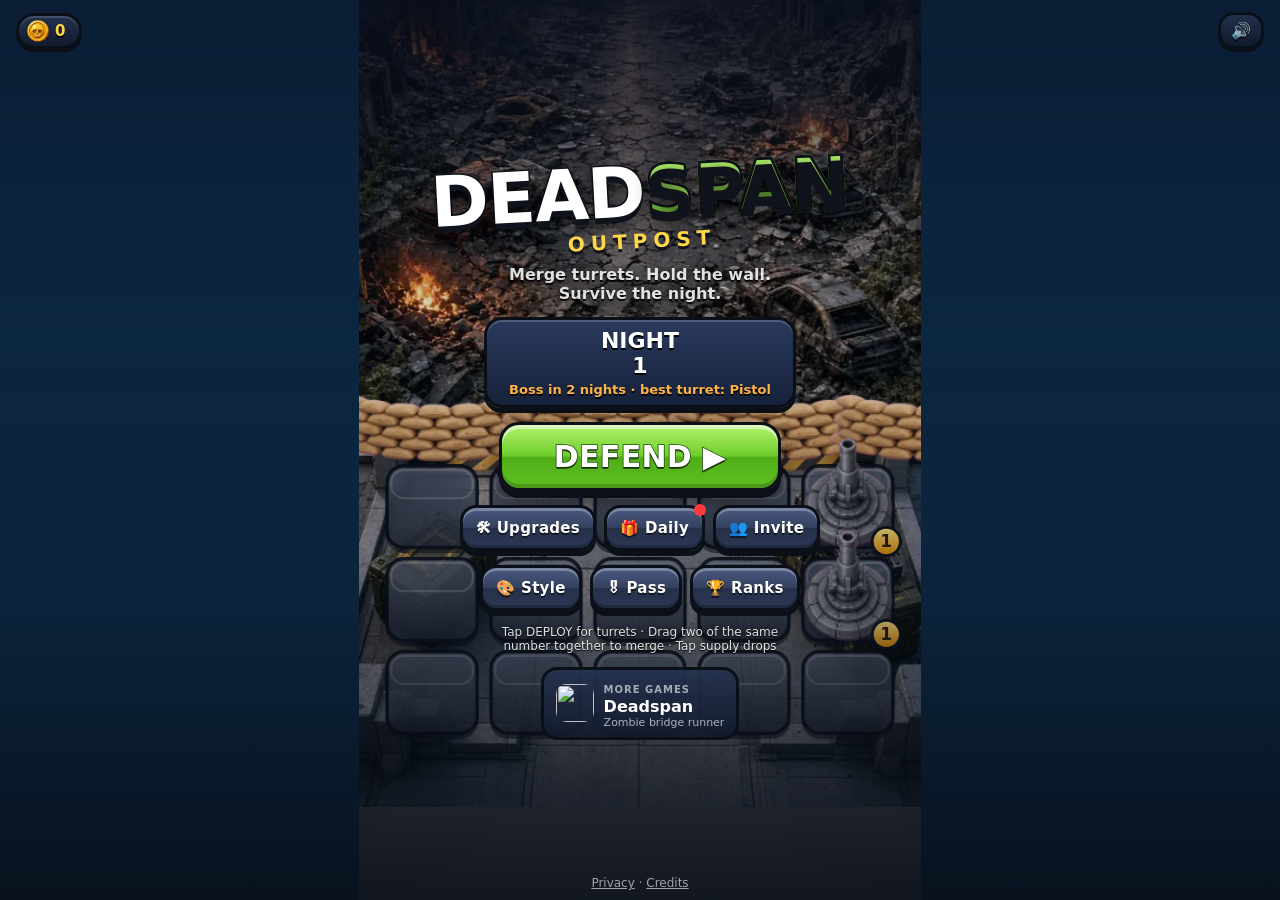
==== index.html @ dd29107f "Cosmetic-only Style shop (rarities, escalating prices, rotating daily shop, collection), free season" ====
<!doctype html>
<html lang="en">
<head>
<meta charset="utf-8">
<meta name="viewport" content="width=device-width,initial-scale=1,maximum-scale=1,user-scalable=no,viewport-fit=cover">
<title>Deadspan: Outpost, the merge tower defence</title>
<meta name="description" content="Deadspan: Outpost: a free zombie merge tower defence. Deploy turrets, drag matching ones together to merge them up, pick perks and hold the wall until dawn. Plays in Telegram or any browser.">
<meta name="theme-color" content="#14121c">
<meta property="og:title" content="Deadspan: Outpost">
<meta property="og:description" content="Merge turrets. Hold the wall. Survive the night.">
<meta property="og:image" content="assets/cover.png">
<link rel="icon" href="assets/icon.svg">
<script src="https://telegram.org/js/telegram-web-app.js"></script>
<link rel="preload" as="image" href="assets/img/bg.webp?v2" type="image/webp">
<link rel="stylesheet" href="style.css?v7">
</head>
<body>
<div id="wrap"><canvas id="cv"></canvas></div>

<section id="loading" class="screen on">
  <div class="logo">DEAD<span>SPAN</span><span class="sub">OUTPOST</span></div>
  <div class="loadbar"><div id="loadFill"></div></div>
  <div class="tag">Fortifying the wall…</div>
</section>

<section id="menu" class="screen">
  <div class="top"><span class="pill coinpill"><img src="assets/img/coin.webp" alt="" onerror="this.outerHTML='🪙'"> <b id="menuCoins">0</b></span><button id="btnSound" class="ghost">🔊</button></div>
  <div class="logo">DEAD<span>SPAN</span><span class="sub">OUTPOST</span></div>
  <div class="tag">Merge turrets. Hold the wall. Survive the night.</div>
  <div class="lvl">NIGHT <b id="menuLevel">1</b><small id="menuBoss"></small></div>
  <button id="btnPlay" class="big">DEFEND ▶</button>
  <div class="row">
    <button id="btnShop">🛠 Upgrades</button>
    <button id="btnDaily">🎁 Daily<i id="dailyDot"></i></button>
    <button id="btnInvite">👥 Invite</button>
  </div>
  <div class="row">
    <button id="btnStyle">🎨 Style</button>
    <button id="btnPass">🎖 Pass<i id="passDot"></i></button>
    <button id="btnRanks">🏆 Ranks</button>
  </div>
  <div class="how">Tap DEPLOY for turrets · Drag two of the same number together to merge · Tap supply drops</div>
  <div id="moreGames"></div>
  <footer><a href="privacy.html">Privacy</a> · <a href="credits.html">Credits</a></footer>
</section>

<section id="hud" class="screen">
  <div class="hbar"><span id="hudLevel" class="pill lvlpill">NIGHT 1</span><span class="pill coinpill"><img src="assets/img/coin.webp" alt="" onerror="this.outerHTML='🪙'"> <b id="hudCoins">0</b></span></div>
  <div class="prog"><div id="hudBar"></div></div>
  <div id="hudWeapon" class="scrap">🔩 <b id="hudScrap">0</b> scrap</div>
  <div class="dock"><button id="btnDeploy">DEPLOY TURRET<small id="deployCost">🔩 10</small></button></div>
</section>
<div id="waveBanner"></div>

<section id="result" class="screen">
  <div class="card">
    <h1 id="resTitle">SURVIVED!</h1>
    <p id="resSub"></p>
    <div class="coins">🪙 <b id="resCoins">+0</b></div>
    <button id="btnDouble" class="ad">▶ Watch ad: DOUBLE coins</button>
    <button id="btnRevive" class="ad">▶ Watch ad: REBUILD wall</button>
    <button id="btnNext" class="big">NEXT ▶</button>
    <button id="btnMenu" class="ghost">Menu</button>
  </div>
</section>

<div id="perk" class="modal"><div class="sheet">
  <h2>Choose a perk</h2>
  <div id="perkList" class="perks"></div>
</div></div>

<div id="shop" class="modal"><div class="sheet">
  <h2>Upgrades <span class="pill">🪙 <b id="shopCoins">0</b></span></h2>
  <div id="upList"></div>
  <h3>Telegram Stars · cosmetic only</h3>
  <div id="starList"></div>
  <button class="ghost" data-close>Close</button>
</div></div>

<div id="daily" class="modal"><div class="sheet">
  <h2>Daily supply drop</h2>
  <div id="dailyDays" class="days"></div>
  <div id="dailyAmt" class="coins"></div>
  <button id="btnClaim" class="big">CLAIM</button>
  <button id="btnClaim2" class="ad">▶ Watch ad: claim ×2</button>
  <button class="ghost" data-close>Close</button>
</div></div>

<div id="toast"></div>
<script type="module" src="js/main.js?v7"></script>
</body>
</html>
---- style.css ----
*{box-sizing:border-box;-webkit-tap-highlight-color:transparent;user-select:none;-webkit-user-select:none}
html,body{margin:0;height:100%;background:#14121c;color:#fff;font-family:system-ui,-apple-system,Segoe UI,Roboto,sans-serif;overflow:hidden;touch-action:none;overscroll-behavior:none}
#wrap{position:fixed;inset:0;display:flex;align-items:center;justify-content:center}
canvas{display:block;touch-action:none}
.screen{position:fixed;inset:0;display:none;flex-direction:column;align-items:center;pointer-events:none;padding:calc(env(safe-area-inset-top) + 12px) 16px 16px}
.screen.on{display:flex}
#menu,#result{pointer-events:auto;background:radial-gradient(ellipse at 50% 30%,rgba(20,18,28,.55),rgba(20,18,28,.92))}
#menu{justify-content:center;gap:14px}
.top{position:absolute;top:calc(env(safe-area-inset-top) + 12px);left:16px;right:16px;display:flex;justify-content:space-between;align-items:center}
.pill{background:rgba(0,0,0,.55);border:1px solid rgba(255,255,255,.12);border-radius:999px;padding:6px 12px;font-size:15px}
.logo{font-weight:900;font-size:64px;letter-spacing:-2px;line-height:1;text-shadow:0 6px 0 #000,0 0 30px rgba(126,200,80,.35);transform:rotate(-3deg)}
.logo span{color:#7ec850}
.tag{opacity:.85;text-align:center;max-width:300px}
.lvl{font-size:22px;font-weight:800;display:flex;flex-direction:column;align-items:center}
.lvl small{font-size:13px;color:#ffb347;font-weight:700;margin-top:4px}
button{font:inherit;font-weight:800;color:#fff;border:0;border-radius:14px;padding:12px 16px;background:#2d2a3e;box-shadow:0 4px 0 #0008;cursor:pointer;position:relative}
button:active{transform:translateY(2px);box-shadow:0 2px 0 #0008}
button:disabled{opacity:.45}
button.big{font-size:26px;padding:16px 46px;background:linear-gradient(#7ec850,#4e9a2b);box-shadow:0 6px 0 #2c5d16;animation:pulse 1.4s infinite}
button.ad{background:linear-gradient(#ffb347,#f0801a);box-shadow:0 4px 0 #8a4300;width:100%}
button.ghost{background:transparent;box-shadow:none;opacity:.8}
button.buy{min-width:96px;background:#3b6fd8;box-shadow:0 4px 0 #1d3a7a}
button.buy.star{background:#e0a800;box-shadow:0 4px 0 #7a5c00}
@keyframes pulse{50%{transform:scale(1.04)}}
.row{display:flex;gap:8px}
#dailyDot{position:absolute;top:-4px;right:-4px;width:12px;height:12px;background:#ff3b3b;border-radius:50%;display:none}
.how{font-size:12px;opacity:.6;text-align:center;max-width:300px}
footer{position:absolute;bottom:calc(env(safe-area-inset-bottom) + 10px);font-size:12px;opacity:.6}
footer a{color:#fff}
.hbar{width:100%;max-width:420px;display:flex;justify-content:space-between;align-items:center;font-weight:900;text-shadow:0 2px 0 #000}
.prog{width:100%;max-width:420px;height:8px;background:rgba(0,0,0,.5);border-radius:6px;margin-top:8px;overflow:hidden}
#hudBar{height:100%;width:0;background:linear-gradient(90deg,#7ec850,#ffd43b)}
#hudWeapon{margin-top:6px;font-size:12px;font-weight:800;opacity:.8;letter-spacing:1px;text-transform:uppercase}
#result{justify-content:center}
.card{background:#1f1c2c;border:2px solid #3a3550;border-radius:22px;padding:22px;width:100%;max-width:340px;display:flex;flex-direction:column;gap:10px;align-items:stretch;text-align:center;animation:pop .35s cubic-bezier(.2,1.6,.4,1)}
@keyframes pop{from{transform:scale(.6);opacity:0}}
h1{margin:0;font-size:36px;font-weight:900}
h1.win{color:#7ec850}h1.lose{color:#ff5a5a}
.card p{margin:0;opacity:.8}
.coins{font-size:30px;font-weight:900;color:#ffd43b;margin:6px 0}
.modal{position:fixed;inset:0;background:rgba(0,0,0,.6);display:none;align-items:flex-end;justify-content:center;z-index:10}
.modal.on{display:flex}
.sheet{background:#1f1c2c;width:100%;max-width:440px;border-radius:22px 22px 0 0;padding:18px 16px calc(env(safe-area-inset-bottom) + 16px);display:flex;flex-direction:column;gap:10px;max-height:85vh;overflow:auto;animation:up .25s ease-out}
@keyframes up{from{transform:translateY(100%)}}
h2{margin:0;display:flex;justify-content:space-between;align-items:center}
h3{margin:8px 0 0;font-size:14px;opacity:.7}
.up{display:flex;align-items:center;gap:10px;background:#2a2639;border-radius:14px;padding:10px}
.up .ic{font-size:26px;width:36px;text-align:center}.up .t{flex:1;text-align:left}.up small{opacity:.65}.lv{font-size:12px;color:#7ec850}
.days{display:grid;grid-template-columns:repeat(7,1fr);gap:4px}
.day{background:#2a2639;border-radius:8px;padding:8px 0;text-align:center;font-size:12px;font-weight:800;opacity:.6}
.day.got{background:#3a5f2a;opacity:1}.day.now{background:#e0a800;opacity:1;animation:pulse 1.2s infinite}
#toast{position:fixed;left:50%;bottom:calc(env(safe-area-inset-bottom) + 80px);transform:translateX(-50%) translateY(20px);background:#000c;padding:10px 16px;border-radius:12px;font-weight:700;opacity:0;transition:.25s;pointer-events:none;z-index:20;max-width:90vw;text-align:center}
#toast.on{opacity:1;transform:translateX(-50%)}
.fakead{position:fixed;inset:0;background:#000;display:flex;align-items:center;justify-content:center;z-index:50;font-size:28px;font-weight:900;text-align:center}
.logo{font-size:52px}
.logo .sub{display:block;font-size:20px;letter-spacing:6px;color:#facc15;text-align:center;margin-top:4px;text-shadow:0 3px 0 #000}
#hud .dock{position:absolute;bottom:calc(env(safe-area-inset-bottom) + 14px);left:0;right:0;display:flex;justify-content:center;gap:10px;pointer-events:auto}
#btnDeploy{font-size:20px;padding:14px 26px;background:linear-gradient(#facc15,#d69e00);color:#1b1500;box-shadow:0 5px 0 #7a5c00;min-width:210px}
#btnDeploy small{display:block;font-size:12px;font-weight:800;opacity:.8}
#btnDeploy.no{filter:grayscale(.8);opacity:.6}
.scrap{color:#facc15}
#waveBanner{position:fixed;top:38%;left:0;right:0;text-align:center;font-size:34px;font-weight:900;text-shadow:0 4px 0 #000;opacity:0;transition:opacity .2s;pointer-events:none}
#waveBanner.on{opacity:1}
#waveBanner small{display:block;font-size:15px;color:#facc15}
.perks{display:flex;flex-direction:column;gap:10px}
.perk{display:flex;align-items:center;gap:12px;background:#2a2639;border:2px solid #3f3a55;border-radius:16px;padding:14px;text-align:left;width:100%}
.perk .ic{font-size:30px}.perk b{font-size:17px}.perk small{opacity:.7;font-weight:600}
.more{display:flex;align-items:center;gap:10px;background:rgba(0,0,0,.45);border:1px solid rgba(255,255,255,.14);border-radius:16px;padding:8px 12px;color:#fff;text-decoration:none;pointer-events:auto}
.more img{width:38px;height:38px;border-radius:10px}.more small{display:block;opacity:.65;font-size:11px}
.more .k{font-size:10px;letter-spacing:1px;opacity:.6;font-weight:800}

/* ===== v2 glossy mobile-ad skin ===== */
html,body{background:#0d2a44}
#menu,#result{background:linear-gradient(180deg,rgba(8,20,40,.55) 0%,rgba(8,20,40,.15) 35%,rgba(8,20,40,.25) 65%,rgba(8,14,24,.85) 100%)}
#loading{pointer-events:auto;justify-content:center;gap:18px;background:radial-gradient(ellipse at 50% 40%,#1d4f80,#081a2e)}
.loadbar{width:240px;height:22px;border-radius:12px;background:#06182b;border:3px solid #0a0f18;box-shadow:inset 0 2px 4px #000a;overflow:hidden}
#loadFill{height:100%;width:0;background:linear-gradient(#ffe27a,#ffb300 55%,#e08a00);box-shadow:inset 0 2px 0 #fff8;transition:width .15s}
.logo{font-size:70px;color:#fff;-webkit-text-stroke:3px #10131c;paint-order:stroke fill;text-shadow:0 6px 0 #10131c,0 10px 18px rgba(0,0,0,.6);letter-spacing:-1px}
.logo span{color:#8be04e;background:linear-gradient(#c6ff7a,#5fb52a);-webkit-background-clip:text;background-clip:text;-webkit-text-fill-color:transparent}
.tag{font-weight:800;text-shadow:0 2px 0 #000,0 0 8px #000}
.lvl{background:linear-gradient(#2a3a5c,#16213a);border:3px solid #0a0f18;border-radius:18px;padding:8px 22px;box-shadow:inset 0 2px 0 rgba(255,255,255,.18),0 5px 0 #0a0f18;text-shadow:0 2px 0 #000}
.pill{background:linear-gradient(#24324f,#121a2c);border:3px solid #0a0f18;box-shadow:inset 0 2px 0 rgba(255,255,255,.15),0 3px 0 #0a0f18;font-weight:900;padding:4px 14px 4px 8px;display:inline-flex;align-items:center;gap:6px;text-shadow:0 2px 0 #000}
.coinpill img{width:22px;height:22px}
.coinpill b{color:#ffd84a}
.lvlpill{padding:4px 14px}
button{border:3px solid #0a0f18;border-radius:16px;text-shadow:0 2px 0 rgba(0,0,0,.55);letter-spacing:.3px;
  background:linear-gradient(#4a5a80 0%,#33405f 50%,#26304a 51%,#2c3756 100%);box-shadow:inset 0 3px 0 rgba(255,255,255,.28),inset 0 -3px 0 rgba(0,0,0,.25),0 5px 0 #0a0f18}
button:active{transform:translateY(3px);box-shadow:inset 0 3px 0 rgba(255,255,255,.28),0 2px 0 #0a0f18}
button.big{font-size:30px;padding:14px 52px;border-radius:20px;background:linear-gradient(#b4f26b 0%,#6fcf2e 48%,#4fae17 52%,#5fbf22 100%);box-shadow:inset 0 4px 0 rgba(255,255,255,.55),inset 0 -4px 0 rgba(0,0,0,.2),0 7px 0 #0a0f18,0 10px 20px rgba(0,0,0,.45);-webkit-text-stroke:1.5px #1d4d07;paint-order:stroke fill}
button.ad{background:linear-gradient(#ffd36b 0%,#ffa526 48%,#f08a00 52%,#ff9f1a 100%);color:#fff}
button.buy{background:linear-gradient(#6fb6ff 0%,#2f80ed 48%,#1d66d0 52%,#2a74e0 100%)}
button.buy.star{background:linear-gradient(#ffe58a 0%,#f5bd1f 48%,#de9f00 52%,#ebb000 100%)}
button.ghost{border:0;background:transparent;box-shadow:none;opacity:.9;text-decoration:underline}
#btnSound{border:3px solid #0a0f18;background:linear-gradient(#24324f,#121a2c);box-shadow:0 3px 0 #0a0f18;padding:6px 10px;text-decoration:none}
.row button{font-size:15px;padding:11px 13px}
.card,.sheet{background:linear-gradient(#2b3c60,#18223a);border:3px solid #0a0f18;box-shadow:inset 0 3px 0 rgba(255,255,255,.12),0 8px 0 #0a0f18,0 14px 30px rgba(0,0,0,.5)}
.sheet{border-bottom:0}
h1{-webkit-text-stroke:2px #0a0f18;paint-order:stroke fill;text-shadow:0 4px 0 #0a0f18;font-size:38px}
h1.win{color:#9cf05a}h1.lose{color:#ff6b5a}
.coins{-webkit-text-stroke:1.5px #3a2600;paint-order:stroke fill;text-shadow:0 3px 0 #3a2600}
.up{background:linear-gradient(#34466d,#25324f);border:2px solid #0a0f18;box-shadow:inset 0 2px 0 rgba(255,255,255,.1)}
.day{background:#25324f;border:2px solid #0a0f18}
.day.got{background:linear-gradient(#7fd14a,#4c9a1e)}.day.now{background:linear-gradient(#ffe27a,#f0a800);color:#3a2600}
.how{opacity:.85;text-shadow:0 1px 0 #000,0 0 6px #000}
#hudWeapon{display:inline-block;background:rgba(10,15,24,.7);border:2px solid #0a0f18;border-radius:10px;padding:2px 10px;opacity:1;text-shadow:0 1px 0 #000}
.prog{height:12px;border:2px solid #0a0f18;background:#0b1424}
#hudBar{background:linear-gradient(#c6ff7a,#5fb52a)}
.more{background:linear-gradient(rgba(36,50,79,.92),rgba(18,26,44,.92));border:3px solid #0a0f18}
#btnDeploy{background:linear-gradient(#ffe27a 0%,#facc15 48%,#e0a800 52%,#f0b800 100%);color:#2a1a00;text-shadow:0 1px 0 rgba(255,255,255,.4);box-shadow:inset 0 4px 0 rgba(255,255,255,.55),inset 0 -4px 0 rgba(0,0,0,.18),0 6px 0 #0a0f18,0 10px 18px rgba(0,0,0,.45);border-radius:20px}
.logo .sub{-webkit-text-stroke:0;color:#ffd84a;background:none;-webkit-text-fill-color:#ffd84a;text-shadow:0 3px 0 #10131c}
.perk{background:linear-gradient(#34466d,#25324f);border:3px solid #0a0f18;box-shadow:inset 0 2px 0 rgba(255,255,255,.12),0 4px 0 #0a0f18}
#waveBanner{-webkit-text-stroke:2px #0a0f18;paint-order:stroke fill;font-size:38px}
#hudWeapon.scrap{color:#ffd84a}
/* web-portal builds (CrazyGames / Poki / itch.io): art-filled side bars in landscape, pause overlay */
body.portal #wrap::before{content:'';position:absolute;inset:-40px;background:url(assets/img/bg.webp) center/cover;filter:blur(22px) brightness(.5) saturate(1.2)}
body.portal #wrap canvas{position:relative;box-shadow:0 0 40px rgba(0,0,0,.6)}
#pauseOv{position:fixed;inset:0;z-index:50;display:none;align-items:center;justify-content:center;background:rgba(8,12,24,.6);font:900 44px system-ui,sans-serif;color:#fff;text-align:center;text-shadow:0 4px 0 #0a0f18}
#pauseOv.on{display:flex}
#pauseOv small{display:block;font-size:16px;opacity:.85;margin-top:6px;text-shadow:none}
/* ---- meta layer: style shop, season pass, leaderboards ---- */
#passDot{position:absolute;top:-4px;right:-4px;width:12px;height:12px;background:#ff3b3b;border-radius:50%;display:none}
#btnPass{position:relative}
.sheet.meta{max-height:88vh}
.tabs{display:flex;gap:6px}
.tabs .tab{flex:1;font-size:13px;padding:9px 4px;background:linear-gradient(#3a4d78,#26365a);box-shadow:0 3px 0 #0a0f18;position:relative;border-radius:12px}
.tabs .tab.on{background:linear-gradient(#ffd36b,#f08a00);color:#2a1600}
.tabs.sm .tab{font-size:12px;padding:7px 2px}
.tab .dot{position:absolute;top:-3px;right:-3px;width:10px;height:10px;border-radius:50%;background:#ff3b3b}
.note{margin:2px 0;font-size:12px;opacity:.75;text-align:center}
.cos{display:flex;align-items:center;gap:10px;background:linear-gradient(#34466d,#25324f);border:2px solid #0a0f18;border-left:5px solid var(--rc);border-radius:14px;padding:8px 10px}
.cos .t{flex:1;text-align:left;display:flex;flex-direction:column;gap:2px}.cos .t small{font-size:11px;opacity:.85}.cos .t s{opacity:.6}
.cos .buy{min-width:92px;font-size:13px;padding:9px 8px}
.cos .buy.eq{background:linear-gradient(#69db7c,#2f9e44);opacity:1}
.cos .buy[data-poor]{filter:saturate(.4) brightness(.8)}
.r-legendary{box-shadow:0 0 14px rgba(255,183,3,.35),inset 0 2px 0 rgba(255,255,255,.1)}
.sw{width:44px;height:44px;border-radius:10px;flex:none;display:inline-flex;align-items:center;justify-content:center;border:2px solid #0a0f18;object-fit:contain;background:#1b2740}
img.sw{background:radial-gradient(#3b5287,#1b2740)}
.sw.em{font-size:24px}
.collbar{display:flex;flex-direction:column;gap:5px;font-size:13px;font-weight:800}
.collbar div{height:12px;border-radius:7px;background:#0a0f18;overflow:hidden}.collbar i{display:block;height:100%;background:linear-gradient(90deg,#ffd36b,#f08a00)}
.meta h3{margin:8px 0 0;text-align:left;font-size:15px}.meta h3 small{opacity:.6;font-weight:600}
.pass{display:flex;flex-direction:column;gap:6px}
.tier{display:grid;grid-template-columns:30px 1fr 1fr;gap:6px;align-items:stretch}
.tier>b{display:flex;align-items:center;justify-content:center;border-radius:10px;background:#0f1729;font-size:13px}
.tier.got>b{background:linear-gradient(#ffd36b,#f08a00);color:#2a1600}
.rw{display:flex;align-items:center;gap:6px;font-size:11px;padding:5px 6px;text-align:left;border-radius:10px;background:linear-gradient(#34466d,#25324f);box-shadow:0 2px 0 #0a0f18;position:relative;min-height:40px}
.rw .sw{width:28px;height:28px;border-radius:7px;font-size:15px}
.rw.prem{background:linear-gradient(#4a3a6d,#2d2350)}
.rw.can{background:linear-gradient(#69db7c,#2f9e44);animation:pulse 1.2s infinite}
.rw.done{opacity:.55}.rw i{position:absolute;right:6px;font-style:normal;color:#8ce99a;font-size:16px}
.rw:disabled{opacity:.7}.rw.done:disabled{opacity:.5}
@keyframes pulse{50%{filter:brightness(1.2)}}
.pbrow{display:flex;justify-content:space-between;align-items:center;background:#0f1729;border-radius:12px;padding:10px 12px;font-size:14px}
.lb{display:flex;flex-direction:column;gap:5px}
.lbr{display:flex;align-items:center;gap:8px;background:linear-gradient(#34466d,#25324f);border-radius:12px;padding:7px 10px;font-size:14px}
.lbr.me{outline:2px solid #ffd36b}
.lbr .rk{width:26px;font-weight:900;color:#ffd36b}.lbr .nm{flex:1;text-align:left;border-left:4px solid #3a4a6b;padding-left:8px;display:flex;flex-direction:column}.lbr .nm small{font-size:10px;opacity:.7}
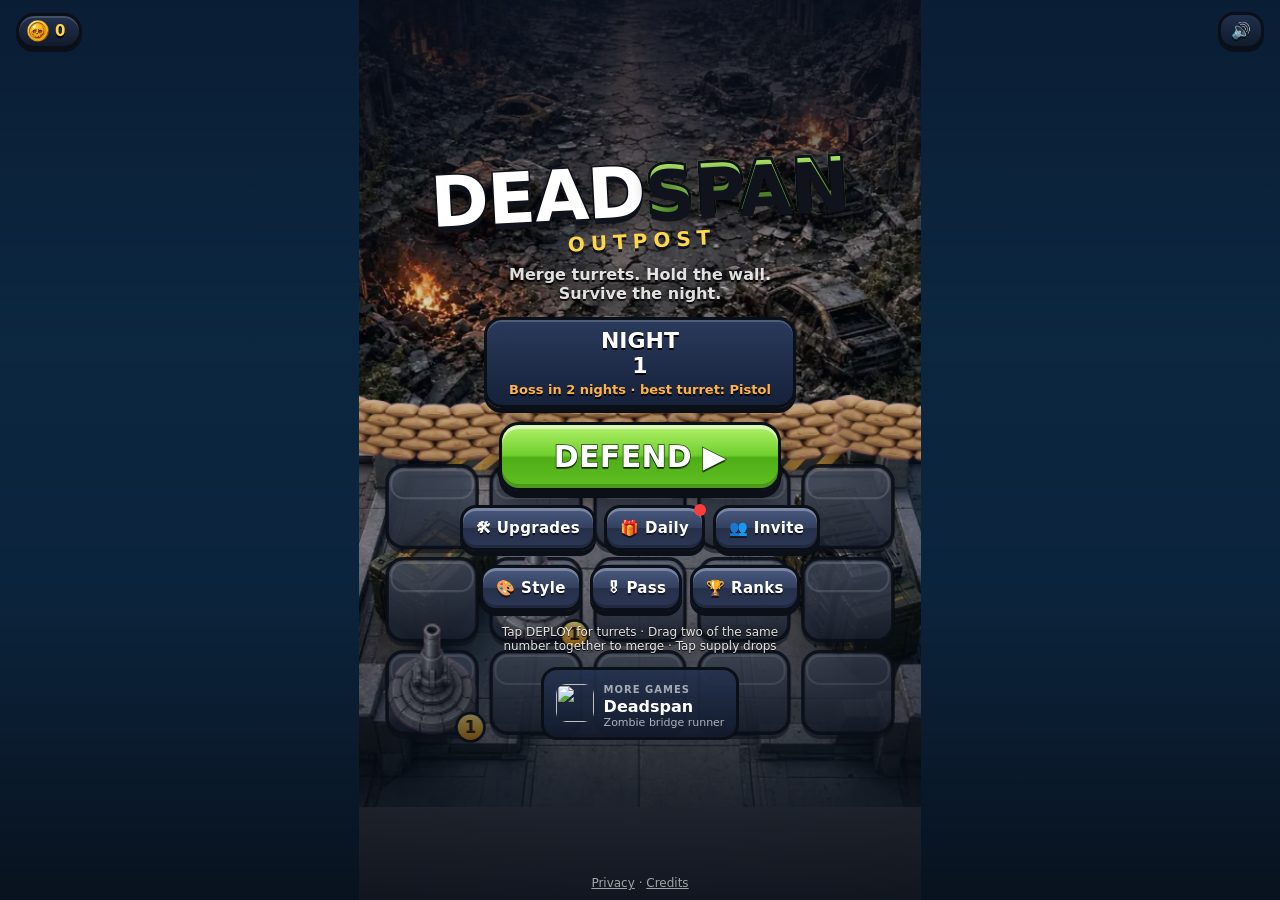
==== commit 533d894d: "Meta: premium pass note follows backend config; leaderboard backend notes" ====
--- a/index.html
+++ b/index.html
@@ -87,6 +87,6 @@
 </div></div>
 
 <div id="toast"></div>
-<script type="module" src="js/main.js?v7"></script>
+<script type="module" src="js/main.js?v8"></script>
 </body>
 </html>
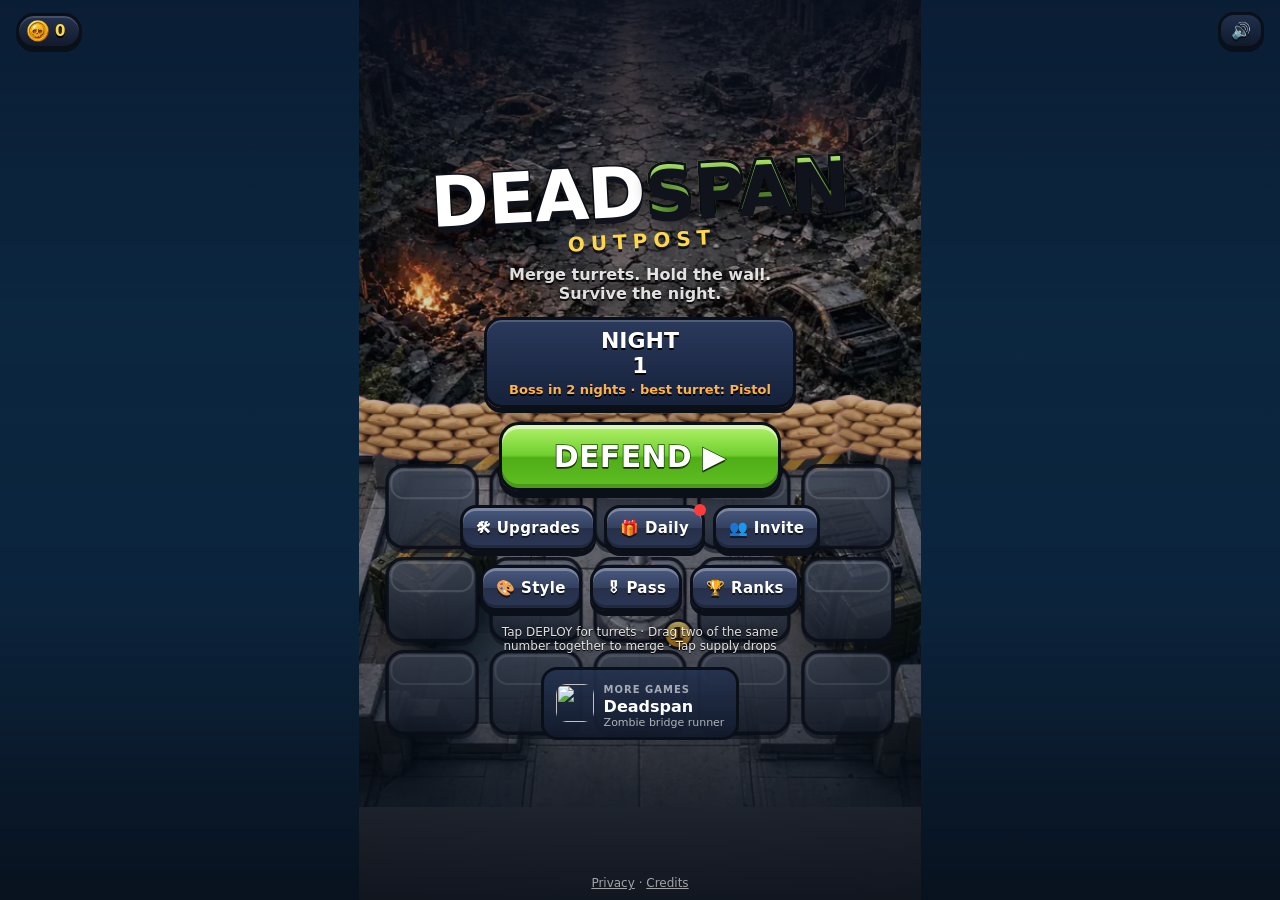
==== commit aa640308: "Never-impossible nights: silent fairness check (handicapped bot fast-forwards the night, eases the w" ====
--- a/index.html
+++ b/index.html
@@ -87,6 +87,6 @@
 </div></div>
 
 <div id="toast"></div>
-<script type="module" src="js/main.js?v8"></script>
+<script type="module" src="js/main.js?v9"></script>
 </body>
 </html>
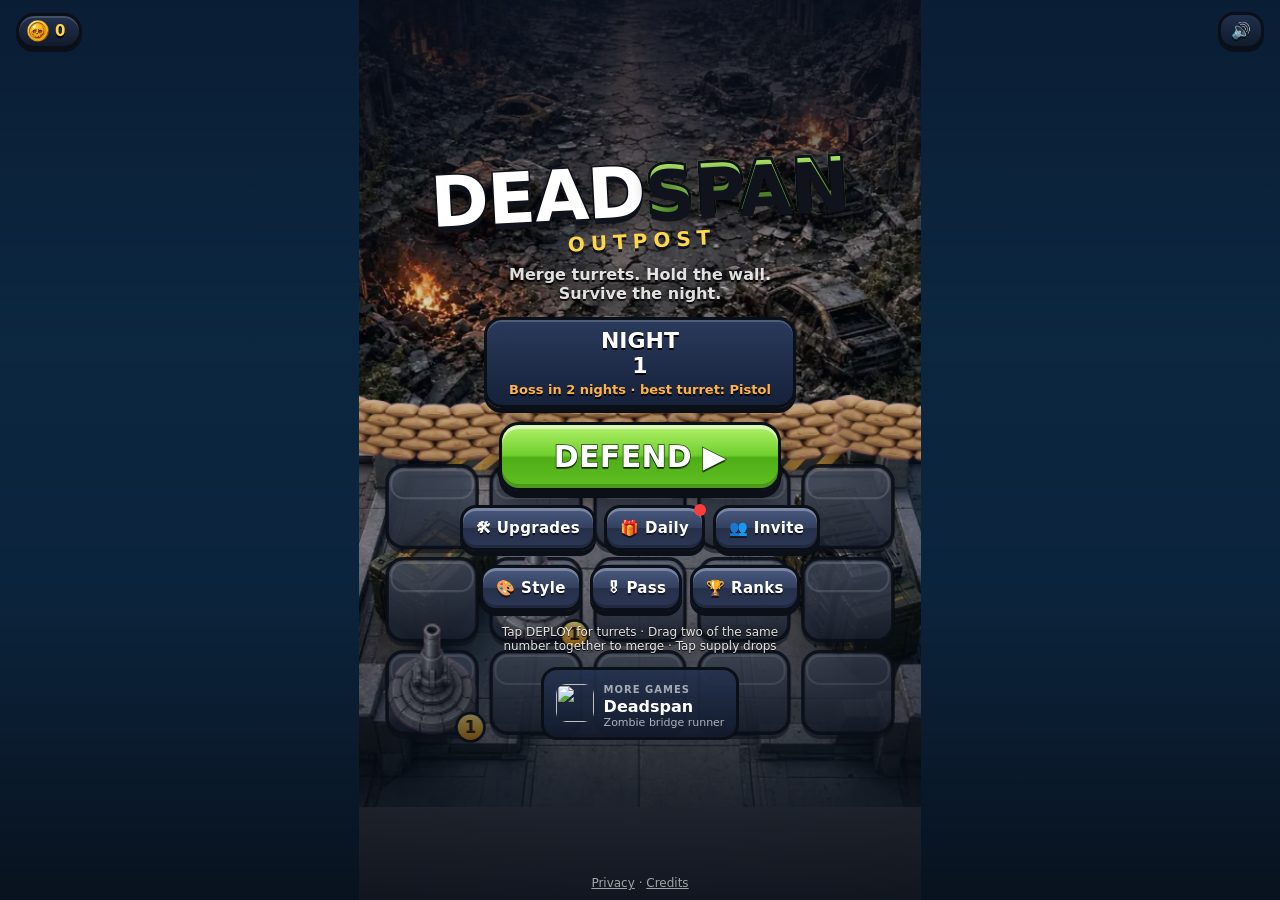
==== commit 758890c2: "Weekly prizes sized like the Stars coin packs (#1 15k, #2-3 5k) + badges; portal mode for meta (free" ====
--- a/index.html
+++ b/index.html
@@ -12,7 +12,7 @@
 <link rel="icon" href="assets/icon.svg">
 <script src="https://telegram.org/js/telegram-web-app.js"></script>
 <link rel="preload" as="image" href="assets/img/bg.webp?v2" type="image/webp">
-<link rel="stylesheet" href="style.css?v7">
+<link rel="stylesheet" href="style.css?v8">
 </head>
 <body>
 <div id="wrap"><canvas id="cv"></canvas></div>
@@ -87,6 +87,6 @@
 </div></div>
 
 <div id="toast"></div>
-<script type="module" src="js/main.js?v9"></script>
+<script type="module" src="js/main.js?v10"></script>
 </body>
 </html>
--- a/style.css
+++ b/style.css
@@ -155,3 +155,4 @@
 .lbr{display:flex;align-items:center;gap:8px;background:linear-gradient(#34466d,#25324f);border-radius:12px;padding:7px 10px;font-size:14px}
 .lbr.me{outline:2px solid #ffd36b}
 .lbr .rk{width:26px;font-weight:900;color:#ffd36b}.lbr .nm{flex:1;text-align:left;border-left:4px solid #3a4a6b;padding-left:8px;display:flex;flex-direction:column}.lbr .nm small{font-size:10px;opacity:.7}
+.pass.one .tier{grid-template-columns:34px 1fr}
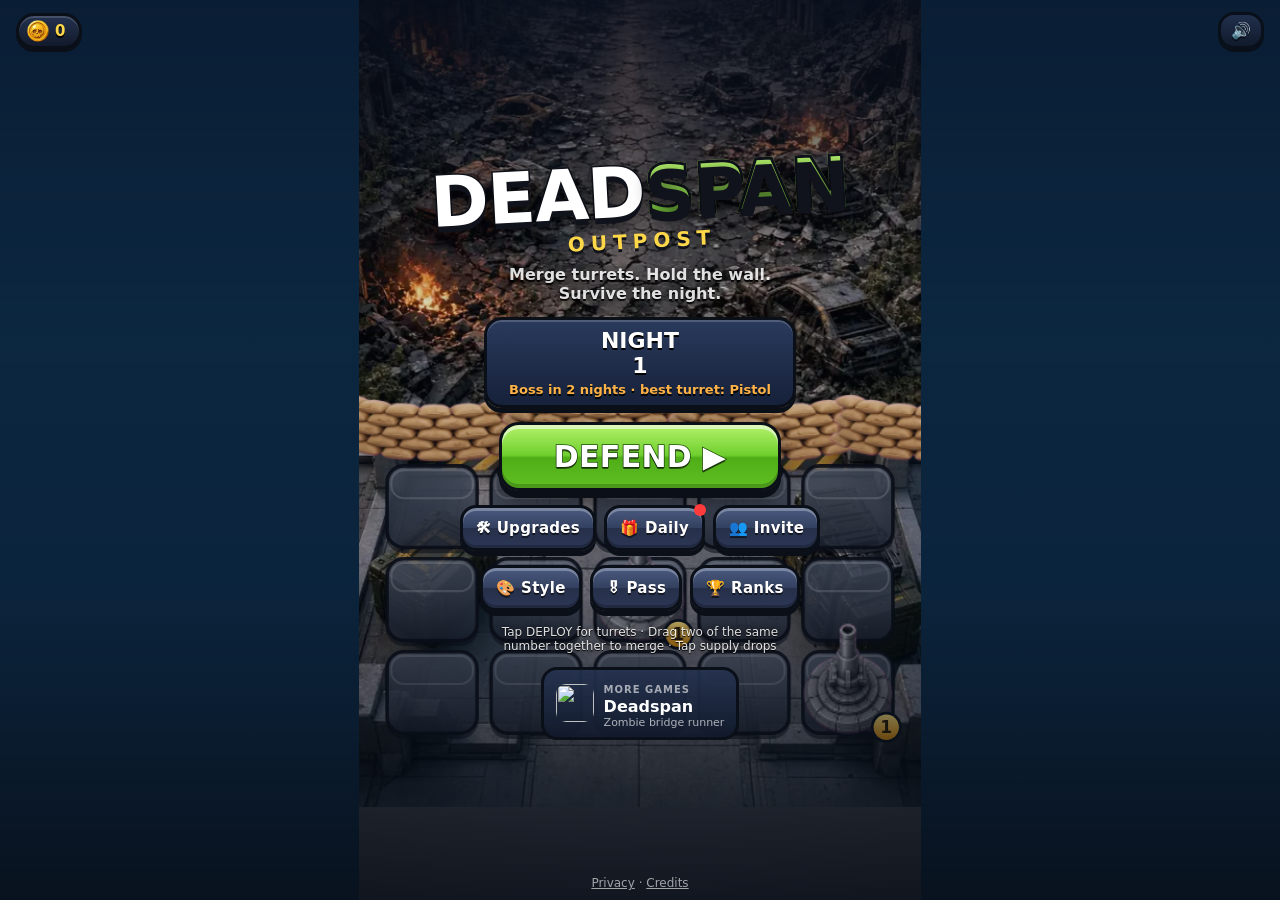
==== commit 9a58806b: "Point BACKEND_URL at the live shared Worker; leaderboards stay off until BOT_TOKEN is set." ====
--- a/index.html
+++ b/index.html
@@ -87,6 +87,6 @@
 </div></div>
 
 <div id="toast"></div>
-<script type="module" src="js/main.js?v10"></script>
+<script type="module" src="js/main.js?v11"></script>
 </body>
 </html>
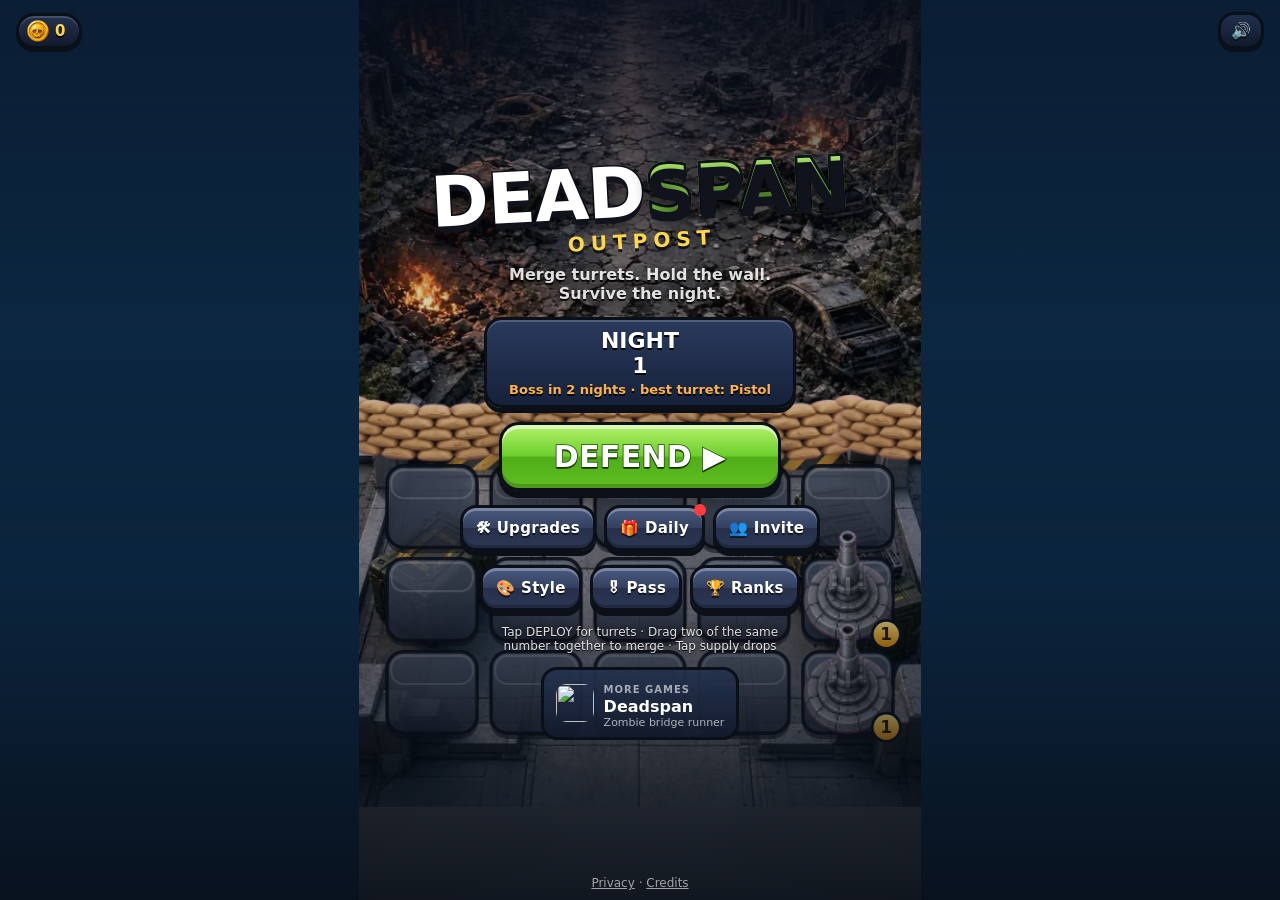
==== commit cc384047: "Add Beat-my-score sharing and the Invite friends panel (shared Deadspan Worker). Same share fallback" ====
--- a/index.html
+++ b/index.html
@@ -12,7 +12,7 @@
 <link rel="icon" href="assets/icon.svg">
 <script src="https://telegram.org/js/telegram-web-app.js"></script>
 <link rel="preload" as="image" href="assets/img/bg.webp?v2" type="image/webp">
-<link rel="stylesheet" href="style.css?v8">
+<link rel="stylesheet" href="style.css?v9">
 </head>
 <body>
 <div id="wrap"><canvas id="cv"></canvas></div>
@@ -59,6 +59,7 @@
     <div class="coins">🪙 <b id="resCoins">+0</b></div>
     <button id="btnDouble" class="ad">▶ Watch ad: DOUBLE coins</button>
     <button id="btnRevive" class="ad">▶ Watch ad: REBUILD wall</button>
+    <button id="btnShareScore" class="share">📣 Beat my score</button>
     <button id="btnNext" class="big">NEXT ▶</button>
     <button id="btnMenu" class="ghost">Menu</button>
   </div>
@@ -86,7 +87,18 @@
   <button class="ghost" data-close>Close</button>
 </div></div>
 
+
+<div id="invite" class="modal"><div class="sheet">
+  <h2>Invite friends</h2>
+  <p class="blurb">Send your link. When a friend finishes night 1, you both get 🪙 <b>500</b> coins. Coins only — no cash.</p>
+  <div id="inviteLink"></div>
+  <button id="btnShareInvite" class="big share">Share link</button>
+  <button id="btnCopyInvite" class="ghost">Copy link</button>
+  <div id="inviteStats"></div>
+  <button class="ghost" data-close>Close</button>
+</div></div>
+
 <div id="toast"></div>
-<script type="module" src="js/main.js?v11"></script>
+<script type="module" src="js/main.js?v12"></script>
 </body>
 </html>
--- a/style.css
+++ b/style.css
@@ -156,3 +156,10 @@
 .lbr.me{outline:2px solid #ffd36b}
 .lbr .rk{width:26px;font-weight:900;color:#ffd36b}.lbr .nm{flex:1;text-align:left;border-left:4px solid #3a4a6b;padding-left:8px;display:flex;flex-direction:column}.lbr .nm small{font-size:10px;opacity:.7}
 .pass.one .tier{grid-template-columns:34px 1fr}
+
+/* Invite friends + beat-my-score share */
+button.share{width:100%}
+#inviteLink{background:#0006;border-radius:12px;padding:10px 12px;word-break:break-all;font-size:13px;-webkit-user-select:all;user-select:all}
+#inviteStats{background:#0004;border-radius:12px;padding:10px 12px;font-size:14px;line-height:1.45}
+#inviteStats .n{font-size:22px;font-weight:800}
+#invite .blurb{opacity:.85;line-height:1.4;margin:0}
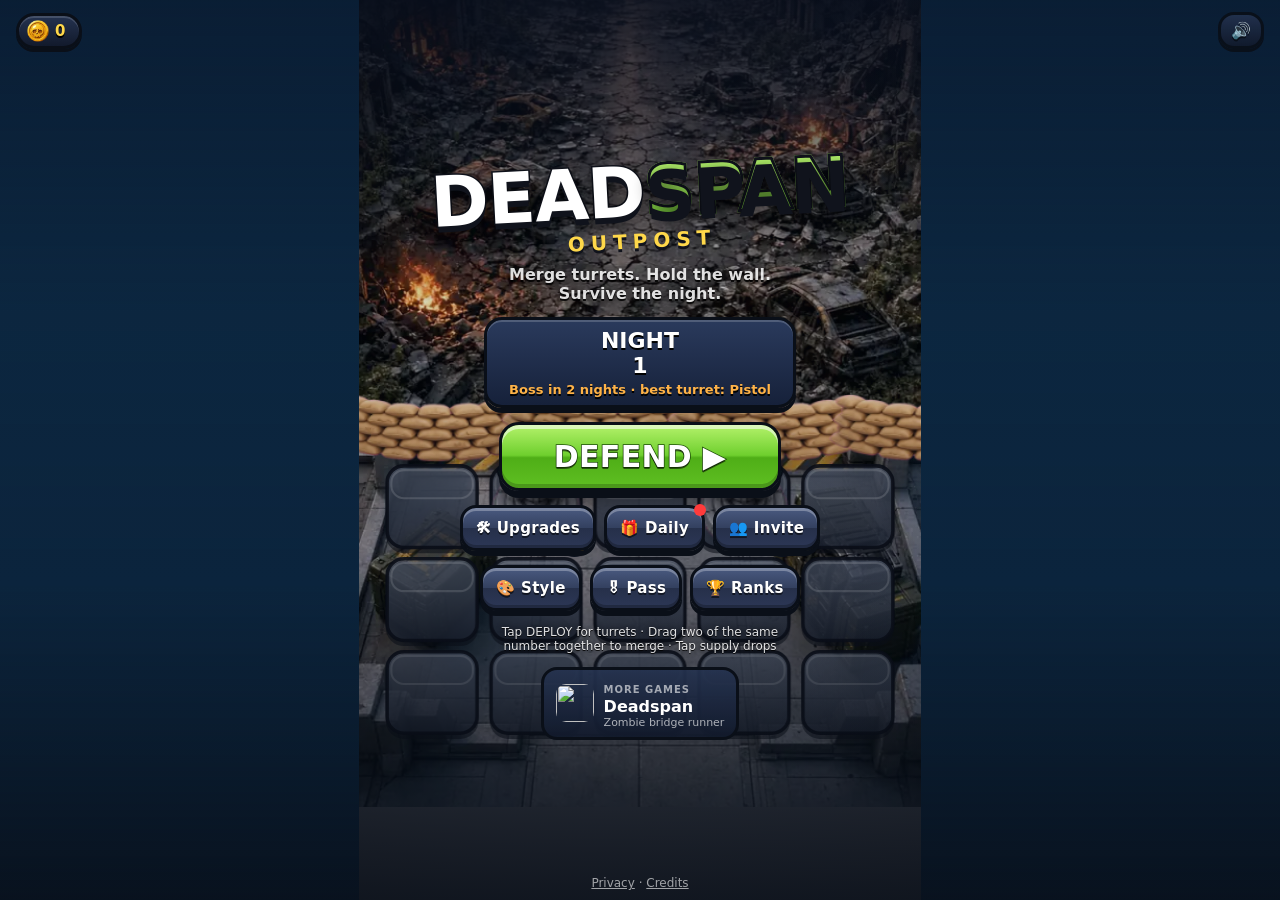
==== commit 6664d08b: "Turn leaderboards on. Ranks stay personal-best-only in a normal browser." ====
--- a/index.html
+++ b/index.html
@@ -99,6 +99,6 @@
 </div></div>
 
 <div id="toast"></div>
-<script type="module" src="js/main.js?v12"></script>
+<script type="module" src="js/main.js?v13"></script>
 </body>
 </html>
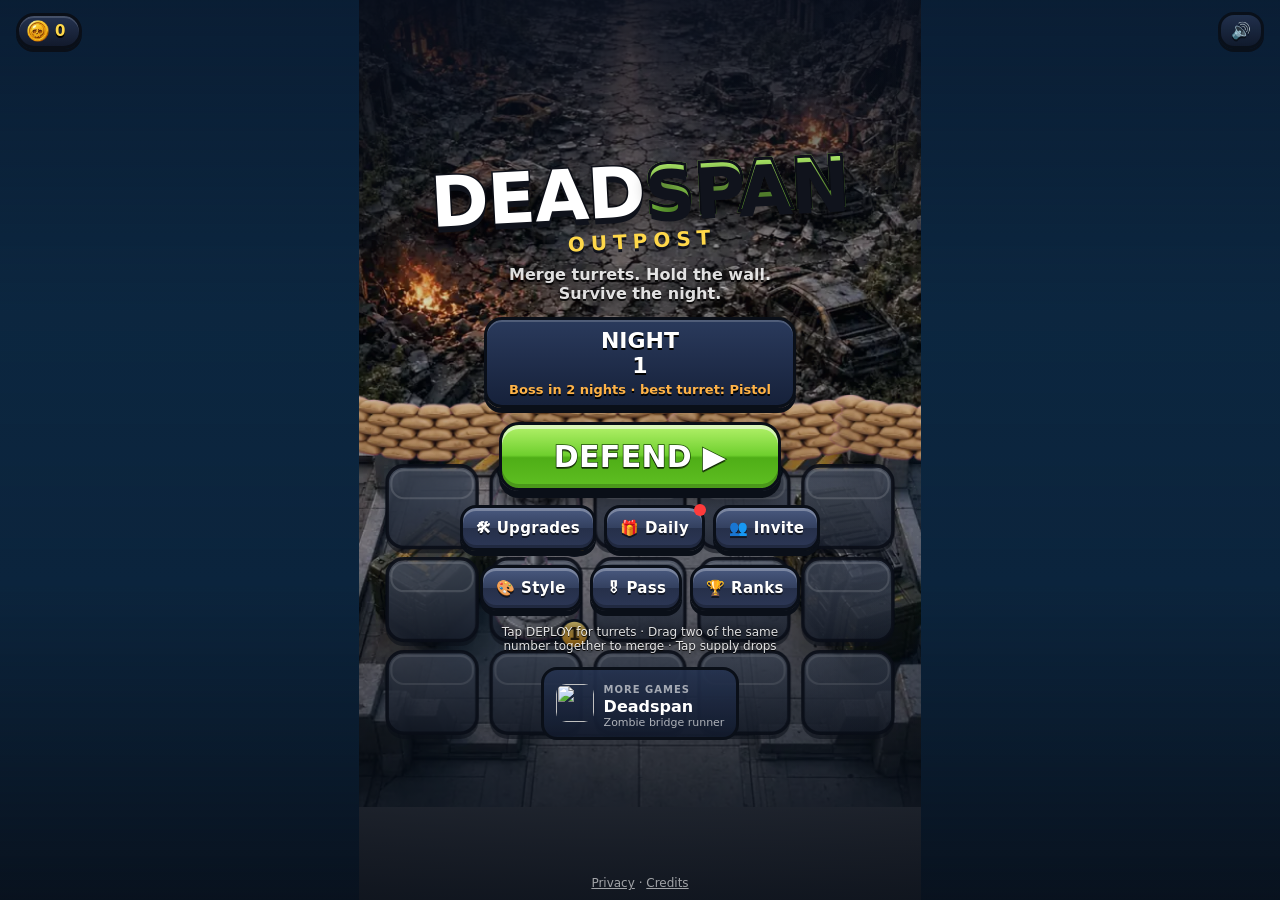
==== commit cd43c85b: "Portal builds: honour CrazyGames muteAudio, happytime on boss night win, 'Your records' title on por" ====
--- a/index.html
+++ b/index.html
@@ -99,6 +99,6 @@
 </div></div>
 
 <div id="toast"></div>
-<script type="module" src="js/main.js?v13"></script>
+<script type="module" src="js/main.js?v14"></script>
 </body>
 </html>
